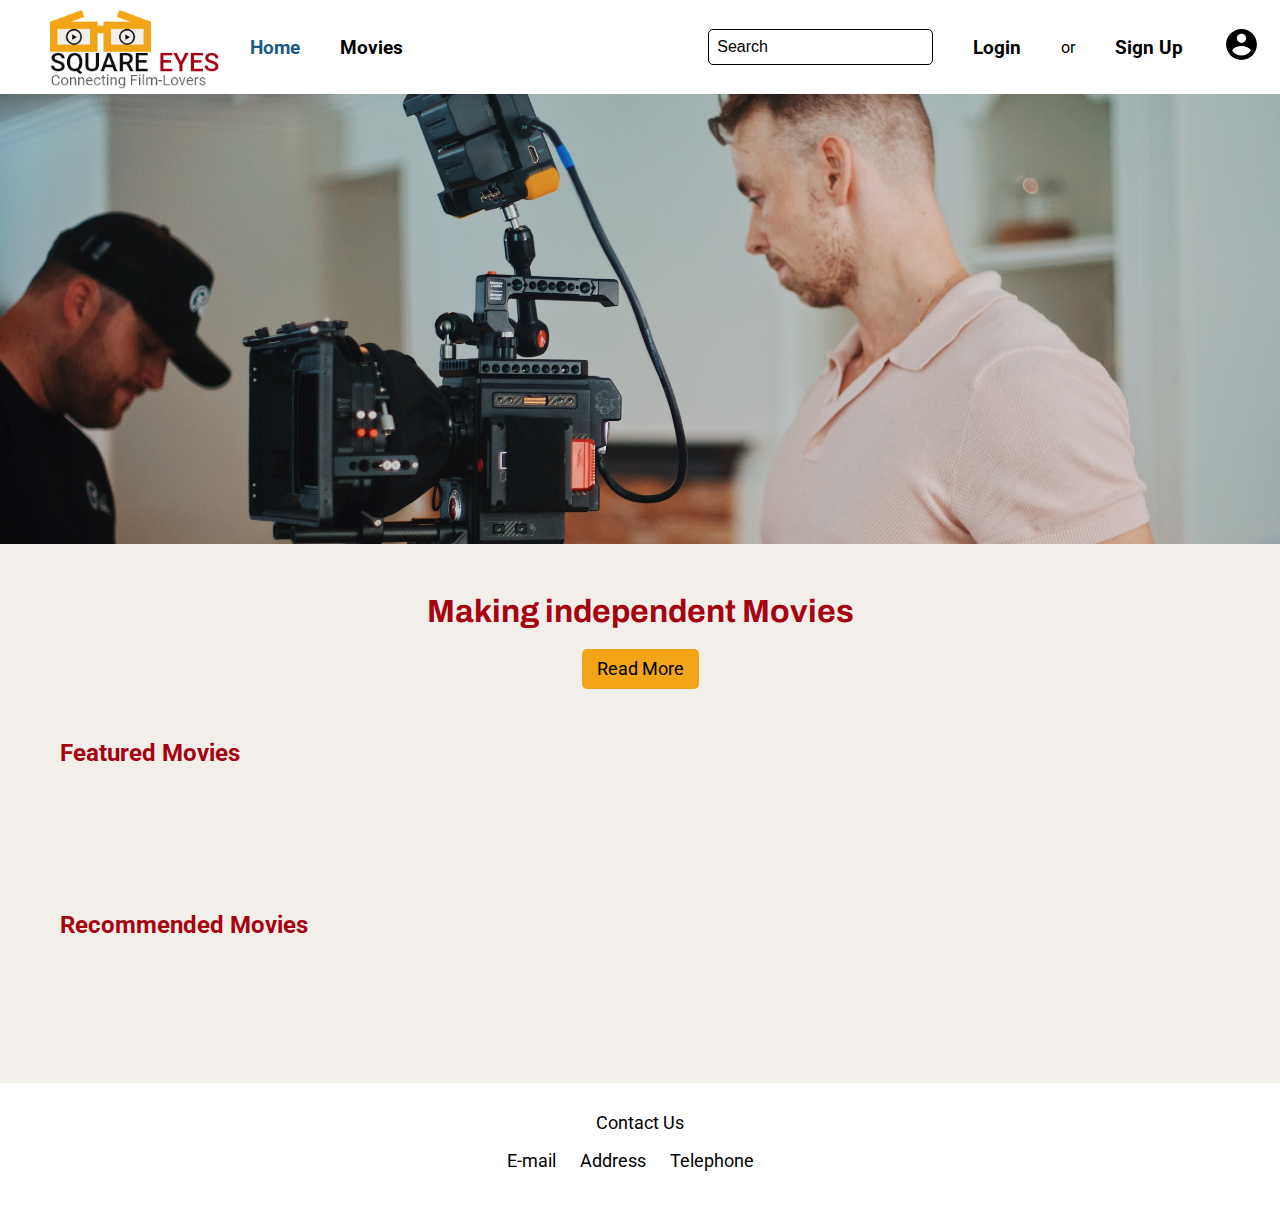
==== index.html @ 75fdd4cb "moved some js to another file" ====
<!DOCTYPE html>
<html lang="en">

<head>
  <meta charset="UTF-8">
  <meta name="viewport" content="width=device-width, initial-scale=1.0">
  <meta name="description" content="A website to share and watch independent movies">
  <link rel="preconnect" href="https://fonts.gstatic.com">
  <link href="https://fonts.googleapis.com/css2?family=Archivo+Black&family=Roboto:wght@300;400;500;700&display=swap"
    rel="stylesheet">
  <link rel="stylesheet" href="/styles/styles.css">
  <title>Square Eyes | Home</title>
  <!-- Hotjar Tracking Code for https://thirsty-hermann-ff3585.netlify.app/ -->
  <script>
    (function (h, o, t, j, a, r) {
      h.hj = h.hj || function () { (h.hj.q = h.hj.q || []).push(arguments) };
      h._hjSettings = { hjid: 2609369, hjsv: 6 };
      a = o.getElementsByTagName('head')[0];
      r = o.createElement('script'); r.async = 1;
      r.src = t + h._hjSettings.hjid + j + h._hjSettings.hjsv;
      a.appendChild(r);
    })(window, document, 'https://static.hotjar.com/c/hotjar-', '.js?sv=');
  </script>
</head>

<body>
  <header>
    <nav class="main-nav">
      <ul class="left-nav">
        <li class="logo"><a href="index.html"><img src="images/SquareEyesLogo.png" alt="Square Eyes Logo"></a></li>
        <li><a href="index.html" class="active">Home</a></li>
        <li><a href="movies.html">Movies</a></li>
      </ul>
      <ul class="right-nav">
        <li class="mobile"><input type="text" value="Search"></li>
        <li><a href="sign-up.html">Login</a></li>
        <li class="or-button">
          <p>or</p>
        </li>
        <li><a href="sign-up.html" class="mobile">Sign Up</a></li>
        <li><a href="account.html"><img src="images/account_circle_black_24dp.svg" alt="Profile picture"></a></li>
      </ul>
    </nav>
  </header>
  <main>
    <div class="welcome-container">
    </div>
    <div class="welcome-text">
      <h1 class="welcome-title">Making independent Movies</h1>
      <a href="#" class="cta-yellow welcome-button">Read More</a>
    </div>
    </section>
    <h2>Featured Movies</h2>
    <div class="featured-movies">
      
    </div>
    <h2>Recommended Movies</h2>
    <div class="recommended-movies">
     
    </div>
  </main>
  <footer>
    <a href="#">Contact Us</a>
    <div class="contact">
      <p>E-mail</p>
      <p>Address</p>
      <p>Telephone</p>
    </div>
  </footer>
  <script src="js/index.js"></script>
</body>

</html>
---- styles/styles.css ----
/* Global Styles */
@import url("https://fonts.googleapis.com/css2?family=Archivo+Black&family=Archivo:wght@300;400;500;600;700&family=Roboto:wght@400;500;700;900&display=swap");

body,
html {
  background-color: #f2efeb;
  font-family: "Roboto", sans-serif;
  color: #a60311;
  height: 100%;
  margin: 0;
  padding: 0;
}

h1 {
  font-family: "Archivo", sans-serif;
  color: #a60311;
  font-size: 2rem;
  max-width: 100%;
  margin: 0px;
  padding: 40px 60px;
}

h2 {
  margin: 0px;
  padding-left: 60px;
}

p {
  color: #000;
}

main {
  max-width: 1980px;
}

header {
  background: #ffffff;
  width: 100%;
  padding: 0px 0px;
  box-shadow: 0px 0px 8px rgba(0, 0, 0, 0.2);
}

header a {
  text-decoration: none;
}

header ul {
  margin: 0px;
  padding: 0px;
}

header li {
  display: flex;
  padding: 20px;
}

header input {
  border: 1px solid black;
  border-radius: 5px;
  width: fit-content;
  padding: 8px;
}

.logo {
  padding: 0px;
}

.logo img {
  max-width: 170px;
  margin: 10px 10px 0px 50px;
}

.main-nav {
  display: flex;
  flex-direction: row;
  width: 100%;
}

.left-nav,
.right-nav {
  display: flex;
  align-items: center;
  width: 50%;
}

.right-nav {
  justify-content: flex-end;
}

.right-nav li,
.left-nav a {
  font-weight: bold;
  font-size: 1.2rem;
}

.right-nav p {
  color: #000;
  font-size: 1rem;
  font-weight: 400;
}

.right-nav img {
  width: 2.3rem;
}

a {
  color: black;
  text-decoration: none;
}

footer {
  background: #ffffff;
  color: #000;
  font-size: 1.1rem;
  margin-top: 50px;
  padding: 30px 0px;
  text-align: center;
  width: 100%;
}

.contact p {
  display: inline-block;
  padding-right: 20px;
}

a:hover {
  color: #1d5982;
}

.active {
  color: #1d5982;
}

img {
  border-radius: 5px;
  margin-top: 0px;
}

.featured-movies,
.recommended-movies,
.new-movies,
.top_rated-movies,
.coming_soon-movies {
  display: grid;
  grid-template-columns: repeat(4, 1fr);
  gap: 30px;
  padding: 40px 60px 40px 60px;
  margin-bottom: 4rem;
}

.moviecard {
  display: flex;
  flex-direction: column;
}

.moviecard a {
  font-size: 1.3rem;
}

.moviecard-img {
  background-color: white;
  border-radius: 0.5rem;
  width: 100%;
  margin-bottom: 10px;
  display: flex;
  justify-content: center;
}

.moviecard img {
  width: 200px;
}

/* Home Page */

.welcome-container {
  background-image: url("../images/welcome-landscape.jpg");
  background-size: 100%;
  background-position: top;
  background-repeat: no-repeat;
  height: 450px;
  color: white;
}

.welcome-text {
  display: flex;
  flex-direction: column;
  text-align: center;
  justify-content: center;
  align-items: center;
  gap: 20px;
  padding: 50px 0px;
}

.welcome-title {
  padding: 0px 10px;
}

.cta-yellow {
  background-color: #f2a516;
  color: black;
  border: none;
  cursor: pointer;
  font-size: 1.1rem;
  text-align: center;
  padding: 10px 15px;
  border-radius: 5px;
  text-decoration: none;
}

.cta-yellow:hover {
  color: white;
}

/* Movie-Title Page */

.title-info {
  display: grid;
  grid-template-columns: 1fr 1fr;
  padding: 0px 60px;
}

.about-info {
  width: 400px;
}

.about-info :first-child,
.movie-details,
.rent p {
  font-weight: bold;
}

.play-movie {
  background-color: gray;
  width: 450px;
  height: 250px;
}

/* Movie page Pop-up */

.pop-up {
  color: black;
  position: fixed;
  top: 50%;
  left: 50%;
  transform: translate(-50%, -50%) scale(0);
  transition: 200ms ease-in-out;
  border-radius: 1rem;
  z-index: 10;
  background-color: lightgrey;
  width: 500px;
  max-width: 50%;
  text-align: center;
}

.pop-up.active {
  transform: translate(-50%, -50%) scale(1);
}

.title {
  padding: 25px;
  font-size: 1.25rem;
  font-weight: bold;
  flex: 2;
}

.pop-up_body {
  padding: 10px 15px;
  margin: auto;
}

.pop-up img {
  max-width: 100%;
}

.confirm {
  display: flex;
  flex-direction: column;
  padding: 20px;
  gap: 30px;
  max-width: 50%;
  margin: auto;
}

.confirm-button {
  background-color: green;
  color: #fff;
  border: none;
  cursor: pointer;
  font-size: 1.1rem;
  text-align: center;
  padding: 15px 15px;
  border-radius: 5px;
  text-decoration: none;
}

.cancel-button {
  background-color: red;
  color: white;
  padding: 3px;
  border-radius: 3px;
  border: none;
  cursor: pointer;
  font-size: 1rem;
}

#overlay {
  position: fixed;
  opacity: 0;
  transition: 200ms ease-in-out;
  top: 0;
  left: 0;
  right: 0;
  bottom: 0;
  background-color: rgba(0, 0, 0, 0.8);
  pointer-events: none;
}

#overlay.active {
  opacity: 1;
  pointer-events: all;
}

.purchase-message {
  margin: auto;
  background: forestgreen;
  font-size: 1.1rem;
  padding: 15px 15px;
  border-radius: 3px;
}

.purchase-text {
  font-size: 1.25rem;
}

/* Account Page */

.account-page .account-links {
  padding: 0px 60px;
}

.account-links {
  padding: 0px 60px 40px 60px;
  font-size: 1.1rem;
}

.account-links ul {
  display: flex;
  gap: 40px;
  list-style: none;
  padding: 0px;
}

.account {
  display: flex;
  flex-direction: row;
  padding-left: 60px;
}

.account-info {
  margin-left: 20px;
}

.folders {
  display: flex;
  padding: 40px 60px;
  gap: 20px;
}

.folders img {
  width: 100%;
}

.uploads {
  display: grid;
  grid-column: 1;
  gap: 10px;
}

.favorites {
  display: grid;
  grid-column: 2;
  gap: 10px;
}

.folders img {
  max-width: 150px;
  max-height: 150px;
}

/* Sign Up Page */

.form-container {
  color: black;
  max-width: 760px;
  margin: 20px auto;
  padding: 20px;
  background: lightgrey;
  border-radius: 3px;
  font-size: 1.1rem;
}

input {
  width: 100%;
  padding: 10px 0px;
  font-size: 1rem;
}

label {
  display: block;
  margin-top: 1rem;
}

.form-error {
  display: none;
  color: red;
  font-size: 0.9rem;
  margin-top: 2px;
}

form button {
  background-color: #f2a516;
  color: white;
  cursor: pointer;
  border: none;
  border-radius: 3px;
  width: 200px;
  padding: 1rem;
  margin-top: 30px;
}

button:disabled {
  background: gray;
}

.message {
  text-align: center;
  max-width: 150px;
  background-color: #f2a516;
  color: white;
  border-radius: 3px;
  padding: 1rem;
}

.error {
  color: red;
  padding: 10px;
  border: solid red;
}

/* Media Queries */
@media (max-width: 1050px) {
  .main-nav {
    align-items: center;
  }

  .left-nav {
    width: 70%;
  }

  .right-nav {
    width: 30%;
  }

  .or-button {
    display: none;
  }

  .mobile {
    display: none;
  }

  .movies {
    grid-template-columns: 1fr 1fr;
  }

  .welcome-container {
    height: 300px;
  }

  /* Movie Title Page */

  .movie-page,
  .title-info {
    display: flex;
    flex-direction: column;
  }

  .play-movie {
    width: 100%;
  }

  .movie-details {
    order: 3;
  }

  .about-info {
    width: 60%;
    order: 2;
    margin: 20px 0px 20px 0px;
  }

  .rent {
    margin-bottom: 30px;
  }

  @media (max-width: 800px) {
    .main-nav {
      flex-direction: column;
    }

    .left-nav,
    .right-nav {
      flex-direction: column;
      width: 100%;
    }

    .left-nav > *,
    .right-nav > * {
      padding: 7px;
    }

    .welcome-container {
      height: 250px;
    }

    /* Movie Title Page */
    .movie-page,
    .title-info {
      display: flex;
      flex-direction: column;
    }

    .play-movie {
      width: 100%;
    }

    .movie-details {
      order: 2;
    }

    .about-info {
      width: 100%;
      order: 1;
    }

    /* Account Page */
    .account-links ul {
      display: flex;
      flex-direction: column;
    }

    .account-links li {
      margin: 0px;
    }

    .account-page {
      display: flex;
      flex-direction: column;
    }

    .account {
      margin: 0px;
    }

    .account-links {
      margin: 0px;
    }

    .folders {
      margin: 0px;
    }
  }

  @media screen and (max-width: 550px) {
    h1,
    h2 {
      text-align: center;
    }

    h2 {
      padding: 0px;
    }

    .movies {
      grid-template-columns: 1fr;
    }

    .welcome-container {
      height: 150px;
    }

    .rent .cta-yellow {
      display: block;
      margin-bottom: 20px;
    }

    .confirm {
      max-width: 100%;
    }

    .account {
      flex-direction: column;
    }

    .account-info {
      margin: 0px;
    }

    .account img {
      width: 50%;
    }
  }
}
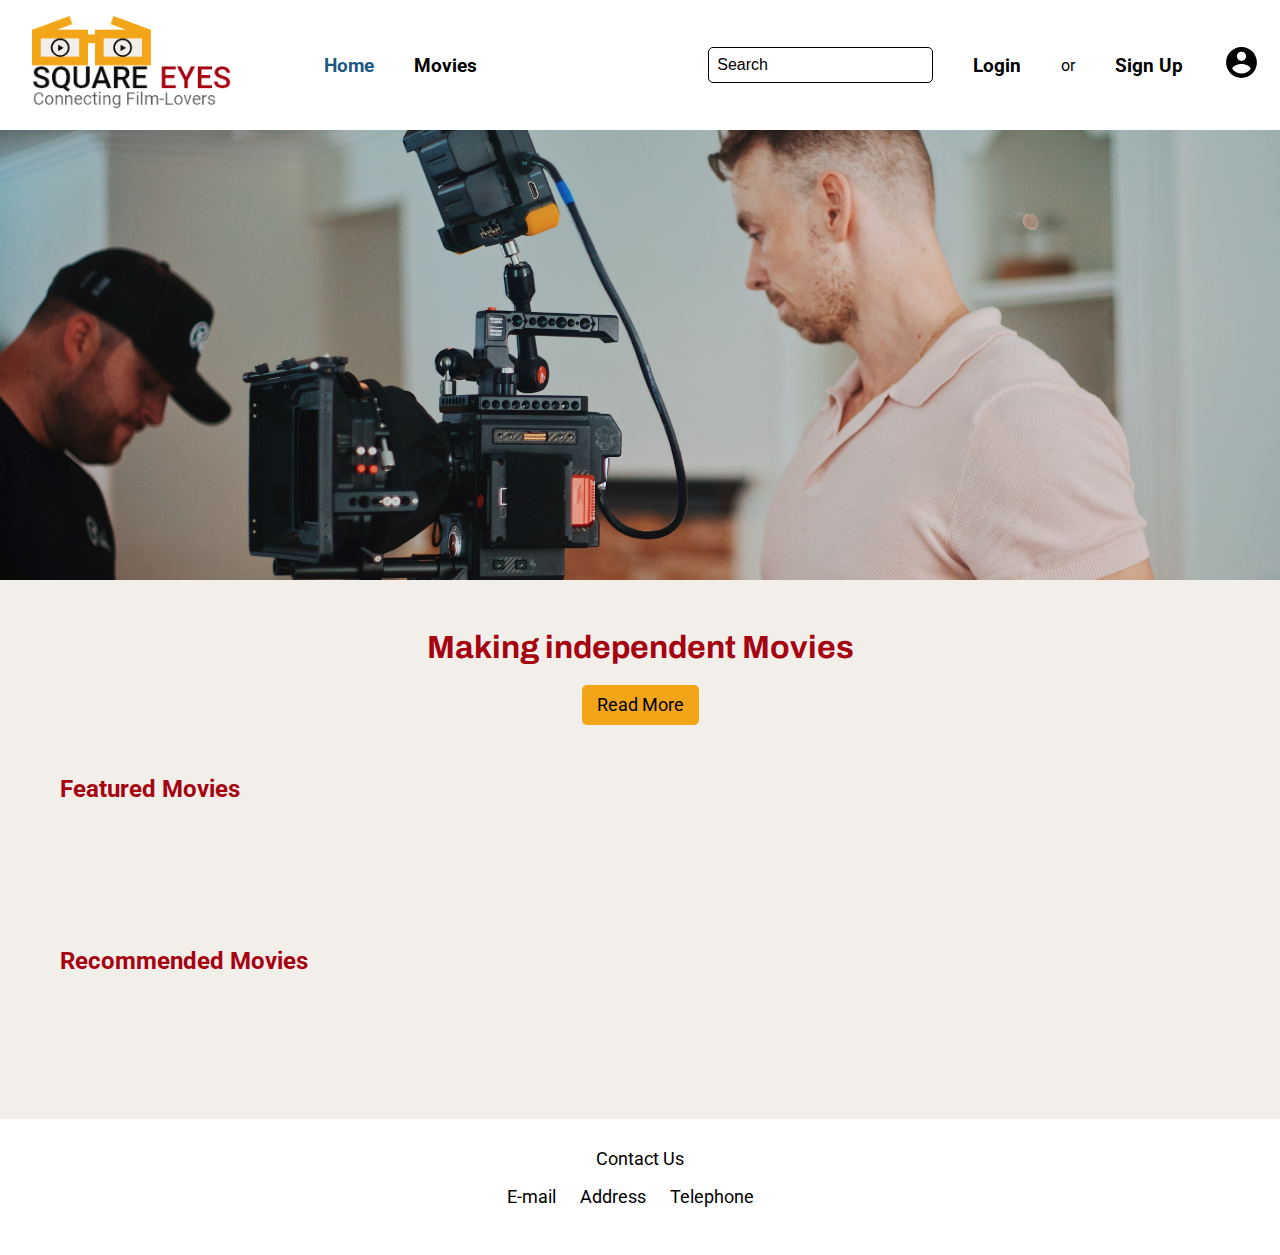
==== commit 81f6f392: "Made hamburger menu" ====
--- a/index.html
+++ b/index.html
@@ -8,6 +8,7 @@
   <link rel="preconnect" href="https://fonts.gstatic.com">
   <link href="https://fonts.googleapis.com/css2?family=Archivo+Black&family=Roboto:wght@300;400;500;700&display=swap"
     rel="stylesheet">
+  <link rel="stylesheet" href="https://cdnjs.cloudflare.com/ajax/libs/font-awesome/4.7.0/css/font-awesome.min.css">
   <link rel="stylesheet" href="/styles/styles.css">
   <title>Square Eyes | Home</title>
   <!-- Hotjar Tracking Code for https://thirsty-hermann-ff3585.netlify.app/ -->
@@ -26,21 +27,21 @@
 <body>
   <header>
     <nav class="main-nav">
-      <ul class="left-nav">
-        <li class="logo"><a href="index.html"><img src="images/SquareEyesLogo.png" alt="Square Eyes Logo"></a></li>
+      <a href="index.html"><img class="logo" src="images/SquareEyesLogo.png" alt="Square Eyes Logo"></a>
+      <ul class="links">
         <li><a href="index.html" class="active">Home</a></li>
         <li><a href="movies.html">Movies</a></li>
-      </ul>
-      <ul class="right-nav">
-        <li class="mobile"><input type="text" value="Search"></li>
+        <li class="push mobile"><input type="text" value="Search"></li>
         <li><a href="sign-up.html">Login</a></li>
         <li class="or-button">
           <p>or</p>
         </li>
         <li><a href="sign-up.html" class="mobile">Sign Up</a></li>
-        <li><a href="account.html"><img src="images/account_circle_black_24dp.svg" alt="Profile picture"></a></li>
+        <li><a href="account.html"><img class="profile-pic" src="images/account_circle_black_24dp.svg" alt="Profile picture"></a></li>
       </ul>
     </nav>
+    <button class="icon"><i class="fa fa-bars"></i>
+    </button>
   </header>
   <main>
     <div class="welcome-container">
@@ -67,6 +68,7 @@
       <p>Telephone</p>
     </div>
   </footer>
+  <script src="js/hamburger.js"></script>
   <script src="js/index.js"></script>
 </body>
 
--- a/styles/styles.css
+++ b/styles/styles.css
@@ -35,22 +35,17 @@
 
 header {
   background: #ffffff;
-  width: 100%;
-  padding: 0px 0px;
   box-shadow: 0px 0px 8px rgba(0, 0, 0, 0.2);
 }
 
-header a {
-  text-decoration: none;
-}
-
 header ul {
-  margin: 0px;
-  padding: 0px;
+  display: flex;
+  align-items: center;
+  justify-content: space-evenly;
 }
 
 header li {
-  display: flex;
+  list-style: none;
   padding: 20px;
 }
 
@@ -61,46 +56,38 @@
   padding: 8px;
 }
 
-.logo {
-  padding: 0px;
-}
-
-.logo img {
-  max-width: 170px;
-  margin: 10px 10px 0px 50px;
+.icon {
+  display: none;
 }
 
 .main-nav {
   display: flex;
-  flex-direction: row;
-  width: 100%;
-}
-
-.left-nav,
-.right-nav {
-  display: flex;
-  align-items: center;
-  width: 50%;
-}
-
-.right-nav {
-  justify-content: flex-end;
-}
-
-.right-nav li,
-.left-nav a {
+}
+
+.main-nav a {
   font-weight: bold;
   font-size: 1.2rem;
 }
 
-.right-nav p {
-  color: #000;
-  font-size: 1rem;
-  font-weight: 400;
-}
-
-.right-nav img {
+.links {
+  flex: 1;
+}
+
+.logo {
+  max-width: 200px;
+  padding: 1rem 2rem;
+}
+
+.push {
+  margin-left: auto;
+}
+
+.profile-pic {
   width: 2.3rem;
+}
+
+#hamburger-menu {
+  display: none;
 }
 
 a {
@@ -149,7 +136,7 @@
 }
 
 .moviecard {
-  display: flex;
+  width: 80%;
   flex-direction: column;
 }
 
@@ -157,17 +144,8 @@
   font-size: 1.3rem;
 }
 
-.moviecard-img {
-  background-color: white;
-  border-radius: 0.5rem;
+.moviecard img {
   width: 100%;
-  margin-bottom: 10px;
-  display: flex;
-  justify-content: center;
-}
-
-.moviecard img {
-  width: 200px;
 }
 
 /* Home Page */
@@ -230,9 +208,15 @@
 }
 
 .play-movie {
-  background-color: gray;
-  width: 450px;
-  height: 250px;
+  width: 50%;
+}
+
+.play-movie img {
+  width: 100%;
+}
+
+.movie-poster {
+  width: 100%;
 }
 
 /* Movie page Pop-up */
@@ -449,16 +433,12 @@
 
 /* Media Queries */
 @media (max-width: 1050px) {
-  .main-nav {
-    align-items: center;
-  }
-
-  .left-nav {
-    width: 70%;
-  }
-
-  .right-nav {
-    width: 30%;
+  .nav-list {
+    justify-content: space-evenly;
+  }
+
+  .links a {
+    padding: 1rem;
   }
 
   .or-button {
@@ -486,7 +466,7 @@
   }
 
   .play-movie {
-    width: 100%;
+    width: 50%;
   }
 
   .movie-details {
@@ -503,24 +483,37 @@
     margin-bottom: 30px;
   }
 
-  @media (max-width: 800px) {
+  @media (max-width: 820px) {
     .main-nav {
-      flex-direction: column;
-    }
-
-    .left-nav,
-    .right-nav {
-      flex-direction: column;
-      width: 100%;
-    }
-
-    .left-nav > *,
-    .right-nav > * {
-      padding: 7px;
+      display: block;
+      /* text-align: center; */
+    }
+
+    .links {
+      display: none;
+      padding: 0;
+    }
+
+    .icon {
+      display: block;
+      border: none;
+      position: absolute;
+      width: 4em;
+      height: 4em;
+      top: 2rem;
+      right: 1rem;
     }
 
     .welcome-container {
       height: 250px;
+    }
+
+    .featured-movies,
+    .recommended-movies,
+    .new-movies,
+    .top_rated-movies,
+    .coming_soon-movies {
+      grid-template-columns: repeat(2, 1fr);
     }
 
     /* Movie Title Page */
@@ -531,7 +524,7 @@
     }
 
     .play-movie {
-      width: 100%;
+      width: 60%;
     }
 
     .movie-details {
@@ -581,8 +574,16 @@
       padding: 0px;
     }
 
-    .movies {
+    .featured-movies,
+    .recommended-movies,
+    .new-movies,
+    .top_rated-movies,
+    .coming_soon-movies {
       grid-template-columns: 1fr;
+    }
+
+    .play-movie {
+      width: 80%;
     }
 
     .welcome-container {
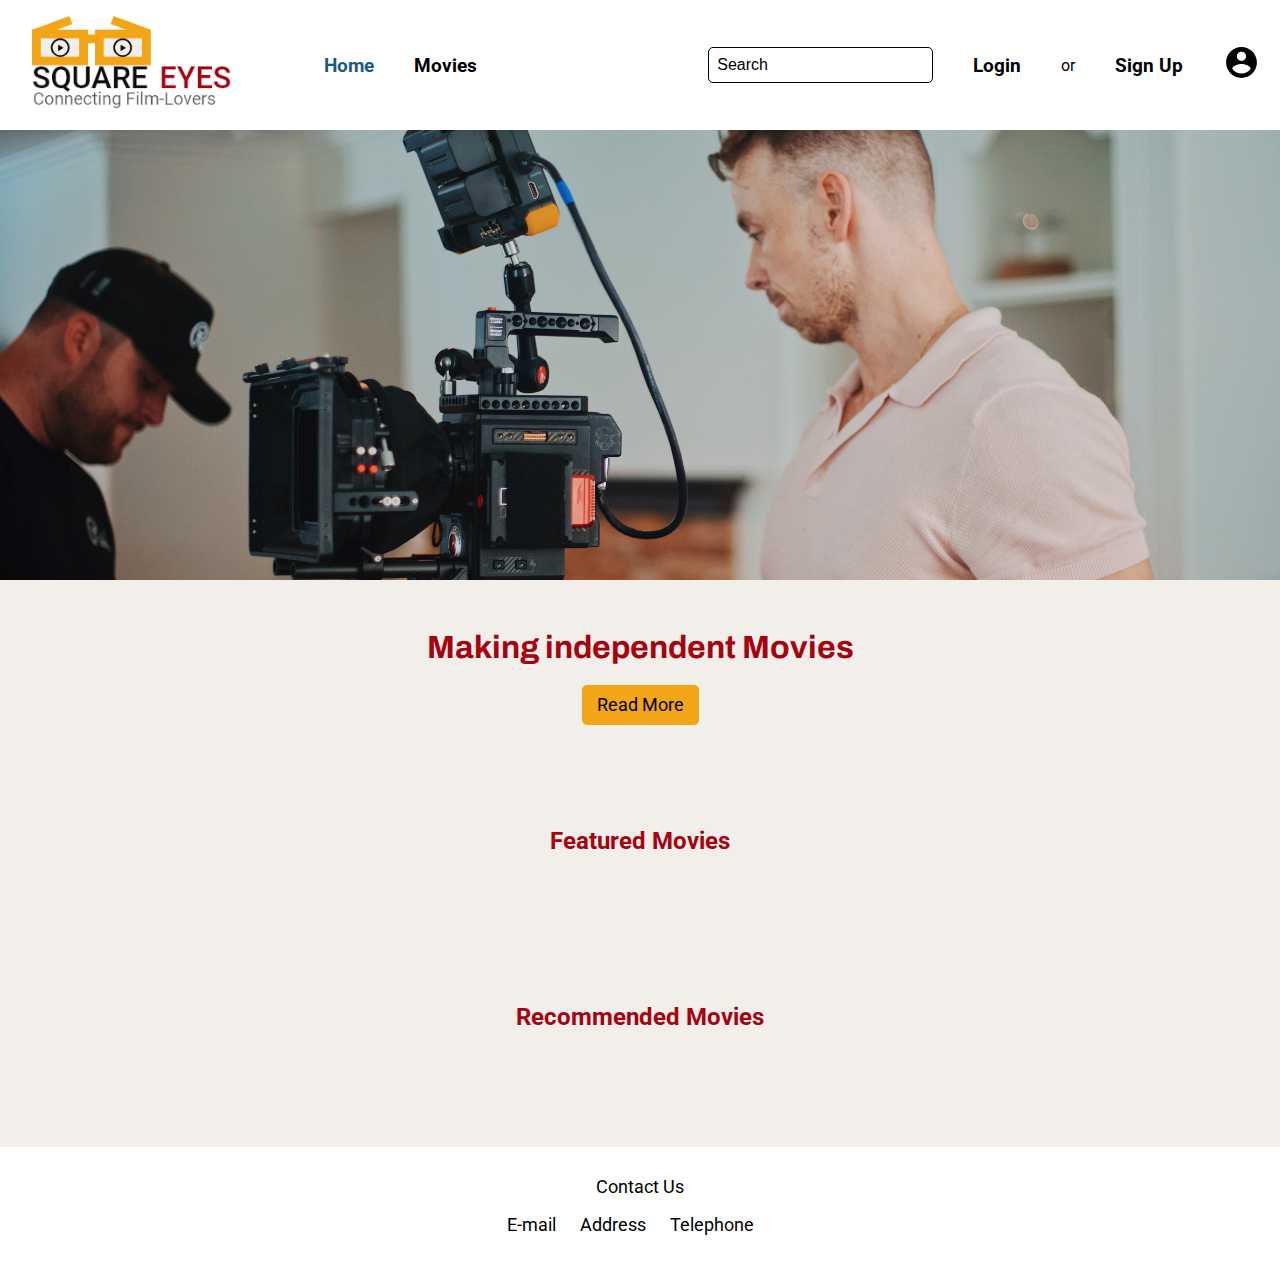
==== commit 2baaf850: "fixed some styling, and finished the hamburger menu" ====
--- a/index.html
+++ b/index.html
@@ -36,7 +36,7 @@
         <li class="or-button">
           <p>or</p>
         </li>
-        <li><a href="sign-up.html" class="mobile">Sign Up</a></li>
+        <li class="mobile"><a href="sign-up.html">Sign Up</a></li>
         <li><a href="account.html"><img class="profile-pic" src="images/account_circle_black_24dp.svg" alt="Profile picture"></a></li>
       </ul>
     </nav>
@@ -50,11 +50,8 @@
       <h1 class="welcome-title">Making independent Movies</h1>
       <a href="#" class="cta-yellow welcome-button">Read More</a>
     </div>
-    </section>
     <h2>Featured Movies</h2>
-    <div class="featured-movies">
-      
-    </div>
+    <div class="featured-movies"></div>
     <h2>Recommended Movies</h2>
     <div class="recommended-movies">
      
--- a/styles/styles.css
+++ b/styles/styles.css
@@ -21,8 +21,12 @@
 }
 
 h2 {
-  margin: 0px;
-  padding-left: 60px;
+  padding: 2rem 5rem;
+}
+
+h1,
+h2 {
+  text-align: center;
 }
 
 p {
@@ -84,10 +88,6 @@
 
 .profile-pic {
   width: 2.3rem;
-}
-
-#hamburger-menu {
-  display: none;
 }
 
 a {
@@ -130,14 +130,14 @@
 .coming_soon-movies {
   display: grid;
   grid-template-columns: repeat(4, 1fr);
+  width: 90%;
+  margin: auto;
   gap: 30px;
-  padding: 40px 60px 40px 60px;
   margin-bottom: 4rem;
 }
 
 .moviecard {
   width: 80%;
-  flex-direction: column;
 }
 
 .moviecard a {
@@ -486,12 +486,15 @@
   @media (max-width: 820px) {
     .main-nav {
       display: block;
-      /* text-align: center; */
     }
 
     .links {
       display: none;
       padding: 0;
+    }
+
+    .links a {
+      font-size: 1.5rem;
     }
 
     .icon {
@@ -565,13 +568,9 @@
   }
 
   @media screen and (max-width: 550px) {
-    h1,
     h2 {
-      text-align: center;
-    }
-
-    h2 {
-      padding: 0px;
+      padding: 0;
+      margin-bottom: 3rem;
     }
 
     .featured-movies,
@@ -580,6 +579,13 @@
     .top_rated-movies,
     .coming_soon-movies {
       grid-template-columns: 1fr;
+      width: 60%;
+      text-align: center;
+    }
+
+    .moviecard {
+      width: 100%;
+      margin-bottom: 2rem;
     }
 
     .play-movie {
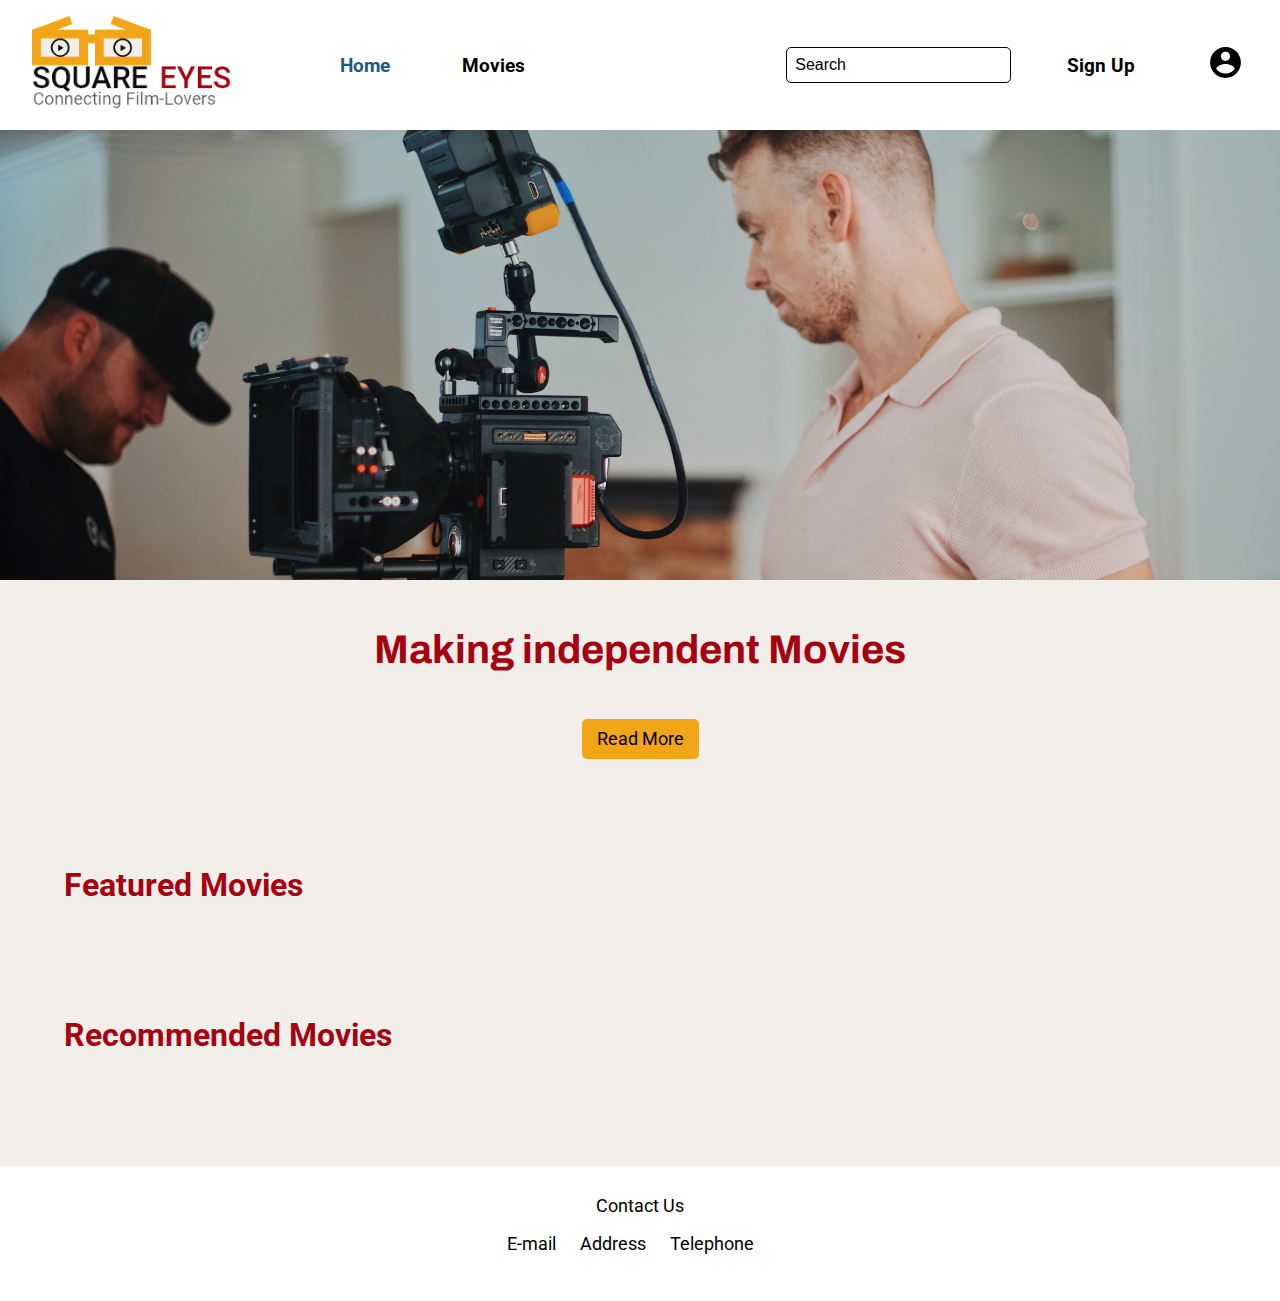
==== commit a8181c4d: "fixed styling" ====
--- a/index.html
+++ b/index.html
@@ -32,11 +32,7 @@
         <li><a href="index.html" class="active">Home</a></li>
         <li><a href="movies.html">Movies</a></li>
         <li class="push mobile"><input type="text" value="Search"></li>
-        <li><a href="sign-up.html">Login</a></li>
-        <li class="or-button">
-          <p>or</p>
-        </li>
-        <li class="mobile"><a href="sign-up.html">Sign Up</a></li>
+        <li><a href="sign-up.html">Sign Up</a></li>
         <li><a href="account.html"><img class="profile-pic" src="images/account_circle_black_24dp.svg" alt="Profile picture"></a></li>
       </ul>
     </nav>
@@ -44,18 +40,18 @@
     </button>
   </header>
   <main>
-    <div class="welcome-container">
-    </div>
+    <div class="welcome-container"></div>
     <div class="welcome-text">
       <h1 class="welcome-title">Making independent Movies</h1>
       <a href="#" class="cta-yellow welcome-button">Read More</a>
     </div>
-    <h2>Featured Movies</h2>
+    <section class="featured-container">
+      <h2>Featured Movies</h2>
     <div class="featured-movies"></div>
-    <h2>Recommended Movies</h2>
-    <div class="recommended-movies">
-     
-    </div>
+    </section>
+    <section class="recommended-container">
+      <h2>Recommended Movies</h2>
+      <div class="recommended-movies"></div></section>
   </main>
   <footer>
     <a href="#">Contact Us</a>
--- a/styles/styles.css
+++ b/styles/styles.css
@@ -14,19 +14,14 @@
 h1 {
   font-family: "Archivo", sans-serif;
   color: #a60311;
+  font-size: 2.5rem;
+  width: 90%;
+  margin: 3rem 5%;
+}
+
+h2 {
+  margin-bottom: 2rem;
   font-size: 2rem;
-  max-width: 100%;
-  margin: 0px;
-  padding: 40px 60px;
-}
-
-h2 {
-  padding: 2rem 5rem;
-}
-
-h1,
-h2 {
-  text-align: center;
 }
 
 p {
@@ -75,6 +70,10 @@
 
 .links {
   flex: 1;
+}
+
+.links a {
+  padding: 1rem;
 }
 
 .logo {
@@ -126,18 +125,16 @@
 .featured-movies,
 .recommended-movies,
 .new-movies,
-.top_rated-movies,
-.coming_soon-movies {
+.top-rated-movies,
+.coming-soon-movies {
   display: grid;
   grid-template-columns: repeat(4, 1fr);
-  width: 90%;
-  margin: auto;
-  gap: 30px;
-  margin-bottom: 4rem;
+  gap: 2rem;
+  margin: 0 auto 4rem;
 }
 
 .moviecard {
-  width: 80%;
+  width: 85%;
 }
 
 .moviecard a {
@@ -163,10 +160,8 @@
   display: flex;
   flex-direction: column;
   text-align: center;
-  justify-content: center;
   align-items: center;
-  gap: 20px;
-  padding: 50px 0px;
+  padding-bottom: 5rem;
 }
 
 .welcome-title {
@@ -189,6 +184,15 @@
   color: white;
 }
 
+.featured-container,
+.recommended-container,
+.new-container,
+.top-rated-container,
+.coming-soon-container {
+  width: 90%;
+  margin: 0 auto 5rem;
+}
+
 /* Movie-Title Page */
 
 .title-info {
@@ -228,7 +232,7 @@
   left: 50%;
   transform: translate(-50%, -50%) scale(0);
   transition: 200ms ease-in-out;
-  border-radius: 1rem;
+  border-radius: 0.2rem;
   z-index: 10;
   background-color: lightgrey;
   width: 500px;
@@ -437,24 +441,12 @@
     justify-content: space-evenly;
   }
 
-  .links a {
-    padding: 1rem;
-  }
-
-  .or-button {
-    display: none;
-  }
-
   .mobile {
     display: none;
   }
 
-  .movies {
-    grid-template-columns: 1fr 1fr;
-  }
-
-  .welcome-container {
-    height: 300px;
+  .moviecard {
+    width: 75%;
   }
 
   /* Movie Title Page */
@@ -488,13 +480,17 @@
       display: block;
     }
 
+    h2 {
+      text-align: center;
+    }
+
     .links {
       display: none;
       padding: 0;
     }
 
     .links a {
-      font-size: 1.5rem;
+      font-size: 1.4rem;
     }
 
     .icon {
@@ -514,9 +510,10 @@
     .featured-movies,
     .recommended-movies,
     .new-movies,
-    .top_rated-movies,
-    .coming_soon-movies {
+    .top-rated-movies,
+    .coming-soon-movies {
       grid-template-columns: repeat(2, 1fr);
+      justify-items: center;
     }
 
     /* Movie Title Page */
@@ -568,19 +565,17 @@
   }
 
   @media screen and (max-width: 550px) {
-    h2 {
-      padding: 0;
-      margin-bottom: 3rem;
+    main {
+      text-align: center;
     }
 
     .featured-movies,
     .recommended-movies,
     .new-movies,
-    .top_rated-movies,
-    .coming_soon-movies {
+    .top-rated-movies,
+    .coming-soon-movies {
       grid-template-columns: 1fr;
-      width: 60%;
-      text-align: center;
+      width: 70%;
     }
 
     .moviecard {
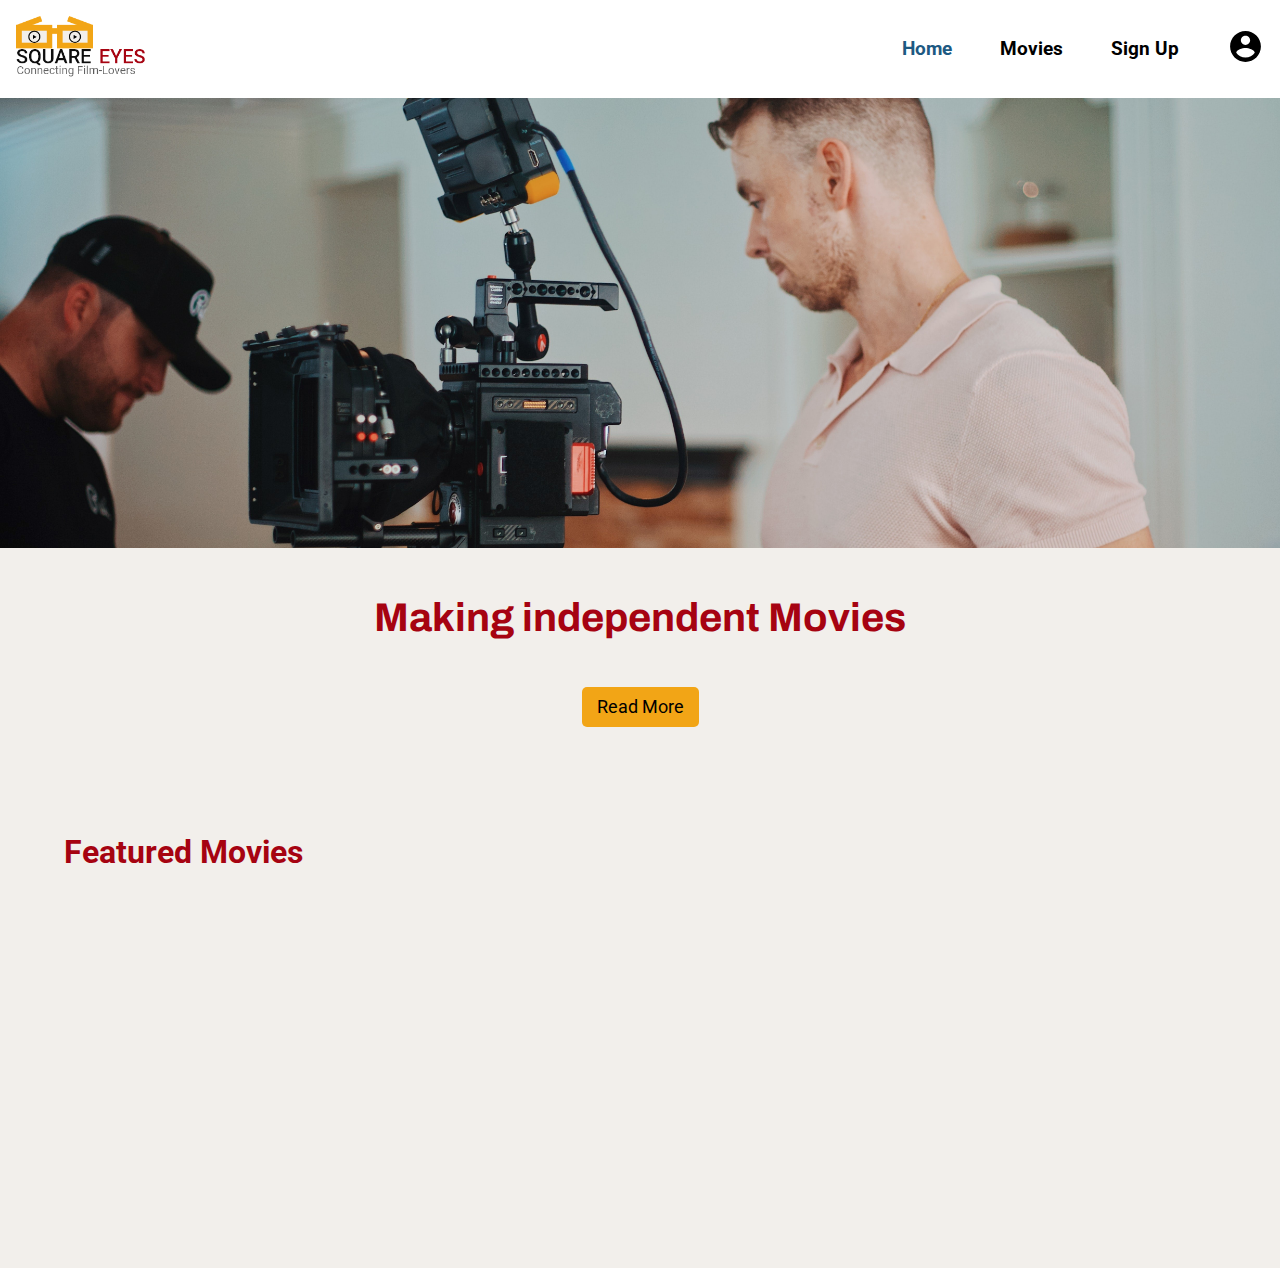
==== commit 1e689287: "Made a better hamburger menu" ====
--- a/index.html
+++ b/index.html
@@ -25,20 +25,24 @@
 </head>
 
 <body>
-  <header>
-    <nav class="main-nav">
+  <header class="main-nav">
+    <div>
       <a href="index.html"><img class="logo" src="images/SquareEyesLogo.png" alt="Square Eyes Logo"></a>
-      <ul class="links">
+    </div>
+
+    <button class="nav-toggle" aria-controls="links" aria-expanded="false"></button>
+    
+    <nav>
+      <ul id="links" data-visible="false" class="links">
         <li><a href="index.html" class="active">Home</a></li>
         <li><a href="movies.html">Movies</a></li>
-        <li class="push mobile"><input type="text" value="Search"></li>
         <li><a href="sign-up.html">Sign Up</a></li>
         <li><a href="account.html"><img class="profile-pic" src="images/account_circle_black_24dp.svg" alt="Profile picture"></a></li>
       </ul>
     </nav>
-    <button class="icon"><i class="fa fa-bars"></i>
-    </button>
+
   </header>
+
   <main>
     <div class="welcome-container"></div>
     <div class="welcome-text">
@@ -47,7 +51,7 @@
     </div>
     <section class="featured-container">
       <h2>Featured Movies</h2>
-    <div class="featured-movies"></div>
+      <div class="featured-movies"></div>
     </section>
     <section class="recommended-container">
       <h2>Recommended Movies</h2>
--- a/styles/styles.css
+++ b/styles/styles.css
@@ -9,6 +9,7 @@
   height: 100%;
   margin: 0;
   padding: 0;
+  overflow-x: hidden;
 }
 
 h1 {
@@ -37,30 +38,15 @@
   box-shadow: 0px 0px 8px rgba(0, 0, 0, 0.2);
 }
 
-header ul {
+.logo {
+  max-width: 130px;
+  margin: 1rem;
+}
+
+.main-nav {
   display: flex;
   align-items: center;
-  justify-content: space-evenly;
-}
-
-header li {
-  list-style: none;
-  padding: 20px;
-}
-
-header input {
-  border: 1px solid black;
-  border-radius: 5px;
-  width: fit-content;
-  padding: 8px;
-}
-
-.icon {
-  display: none;
-}
-
-.main-nav {
-  display: flex;
+  justify-content: space-between;
 }
 
 .main-nav a {
@@ -69,20 +55,20 @@
 }
 
 .links {
-  flex: 1;
+  display: flex;
+  list-style: none;
+  align-items: center;
+  padding: 0;
+  margin: 0;
+  gap: 1rem;
 }
 
 .links a {
   padding: 1rem;
 }
 
-.logo {
-  max-width: 200px;
-  padding: 1rem 2rem;
-}
-
-.push {
-  margin-left: auto;
+.nav-toggle {
+  display: none;
 }
 
 .profile-pic {
@@ -134,7 +120,7 @@
 }
 
 .moviecard {
-  width: 85%;
+  width: 70%;
 }
 
 .moviecard a {
@@ -436,21 +422,67 @@
 }
 
 /* Media Queries */
-@media (max-width: 1050px) {
-  .nav-list {
-    justify-content: space-evenly;
-  }
-
-  .mobile {
-    display: none;
+@media (max-width: 820px) {
+  .links {
+    position: fixed;
+    inset: 0 0 0 50%;
+    background: rgba(255, 255, 255, 0.98);
+    gap: 2.5rem;
+    padding: 5rem 2rem;
+    align-items: initial;
+    flex-direction: column;
+    transform: translateX(100%);
+    transition: transform 250ms ease-out;
+  }
+
+  .links[data-visible="true"] {
+    transform: translateX(0%);
+  }
+
+  .nav-toggle {
+    display: block;
+    position: absolute;
+    z-index: 9999;
+    background: url(/images/menu_black_24dp.svg);
+    background-repeat: no-repeat;
+    background-size: cover;
+    border: none;
+    width: 2rem;
+    aspect-ratio: 1;
+    top: 2rem;
+    right: 2rem;
+  }
+
+  .nav-toggle[aria-expanded="true"] {
+    background: url(/images/close_black_24dp.svg);
+    background-repeat: no-repeat;
+    background-size: cover;
+    width: 2rem;
+    aspect-ratio: 1;
   }
 
   .moviecard {
-    width: 75%;
+    width: 70%;
+  }
+
+  h2 {
+    text-align: center;
+  }
+
+  .welcome-container {
+    height: 250px;
+  }
+
+  .featured-movies,
+  .recommended-movies,
+  .new-movies,
+  .top-rated-movies,
+  .coming-soon-movies {
+    grid-template-columns: repeat(2, 1fr);
+    justify-items: center;
   }
 
   /* Movie Title Page */
-
   .movie-page,
   .title-info {
     display: flex;
@@ -458,158 +490,91 @@
   }
 
   .play-movie {
+    width: 60%;
+  }
+
+  .movie-details {
+    order: 2;
+  }
+
+  .about-info {
+    width: 100%;
+    order: 1;
+  }
+
+  /* Account Page */
+  .account-links ul {
+    display: flex;
+    flex-direction: column;
+  }
+
+  .account-links li {
+    margin: 0px;
+  }
+
+  .account-page {
+    display: flex;
+    flex-direction: column;
+  }
+
+  .account {
+    margin: 0px;
+  }
+
+  .account-links {
+    margin: 0px;
+  }
+
+  .folders {
+    margin: 0px;
+  }
+}
+
+@media screen and (max-width: 550px) {
+  main {
+    text-align: center;
+  }
+
+  .featured-movies,
+  .recommended-movies,
+  .new-movies,
+  .top-rated-movies,
+  .coming-soon-movies {
+    grid-template-columns: 1fr;
+    width: 70%;
+  }
+
+  .moviecard {
+    width: 100%;
+    margin-bottom: 2rem;
+  }
+
+  .play-movie {
+    width: 80%;
+  }
+
+  .welcome-container {
+    height: 150px;
+  }
+
+  .rent .cta-yellow {
+    display: block;
+    margin-bottom: 20px;
+  }
+
+  .confirm {
+    max-width: 100%;
+  }
+
+  .account {
+    flex-direction: column;
+  }
+
+  .account-info {
+    margin: 0px;
+  }
+
+  .account img {
     width: 50%;
   }
-
-  .movie-details {
-    order: 3;
-  }
-
-  .about-info {
-    width: 60%;
-    order: 2;
-    margin: 20px 0px 20px 0px;
-  }
-
-  .rent {
-    margin-bottom: 30px;
-  }
-
-  @media (max-width: 820px) {
-    .main-nav {
-      display: block;
-    }
-
-    h2 {
-      text-align: center;
-    }
-
-    .links {
-      display: none;
-      padding: 0;
-    }
-
-    .links a {
-      font-size: 1.4rem;
-    }
-
-    .icon {
-      display: block;
-      border: none;
-      position: absolute;
-      width: 4em;
-      height: 4em;
-      top: 2rem;
-      right: 1rem;
-    }
-
-    .welcome-container {
-      height: 250px;
-    }
-
-    .featured-movies,
-    .recommended-movies,
-    .new-movies,
-    .top-rated-movies,
-    .coming-soon-movies {
-      grid-template-columns: repeat(2, 1fr);
-      justify-items: center;
-    }
-
-    /* Movie Title Page */
-    .movie-page,
-    .title-info {
-      display: flex;
-      flex-direction: column;
-    }
-
-    .play-movie {
-      width: 60%;
-    }
-
-    .movie-details {
-      order: 2;
-    }
-
-    .about-info {
-      width: 100%;
-      order: 1;
-    }
-
-    /* Account Page */
-    .account-links ul {
-      display: flex;
-      flex-direction: column;
-    }
-
-    .account-links li {
-      margin: 0px;
-    }
-
-    .account-page {
-      display: flex;
-      flex-direction: column;
-    }
-
-    .account {
-      margin: 0px;
-    }
-
-    .account-links {
-      margin: 0px;
-    }
-
-    .folders {
-      margin: 0px;
-    }
-  }
-
-  @media screen and (max-width: 550px) {
-    main {
-      text-align: center;
-    }
-
-    .featured-movies,
-    .recommended-movies,
-    .new-movies,
-    .top-rated-movies,
-    .coming-soon-movies {
-      grid-template-columns: 1fr;
-      width: 70%;
-    }
-
-    .moviecard {
-      width: 100%;
-      margin-bottom: 2rem;
-    }
-
-    .play-movie {
-      width: 80%;
-    }
-
-    .welcome-container {
-      height: 150px;
-    }
-
-    .rent .cta-yellow {
-      display: block;
-      margin-bottom: 20px;
-    }
-
-    .confirm {
-      max-width: 100%;
-    }
-
-    .account {
-      flex-direction: column;
-    }
-
-    .account-info {
-      margin: 0px;
-    }
-
-    .account img {
-      width: 50%;
-    }
-  }
-}
+}
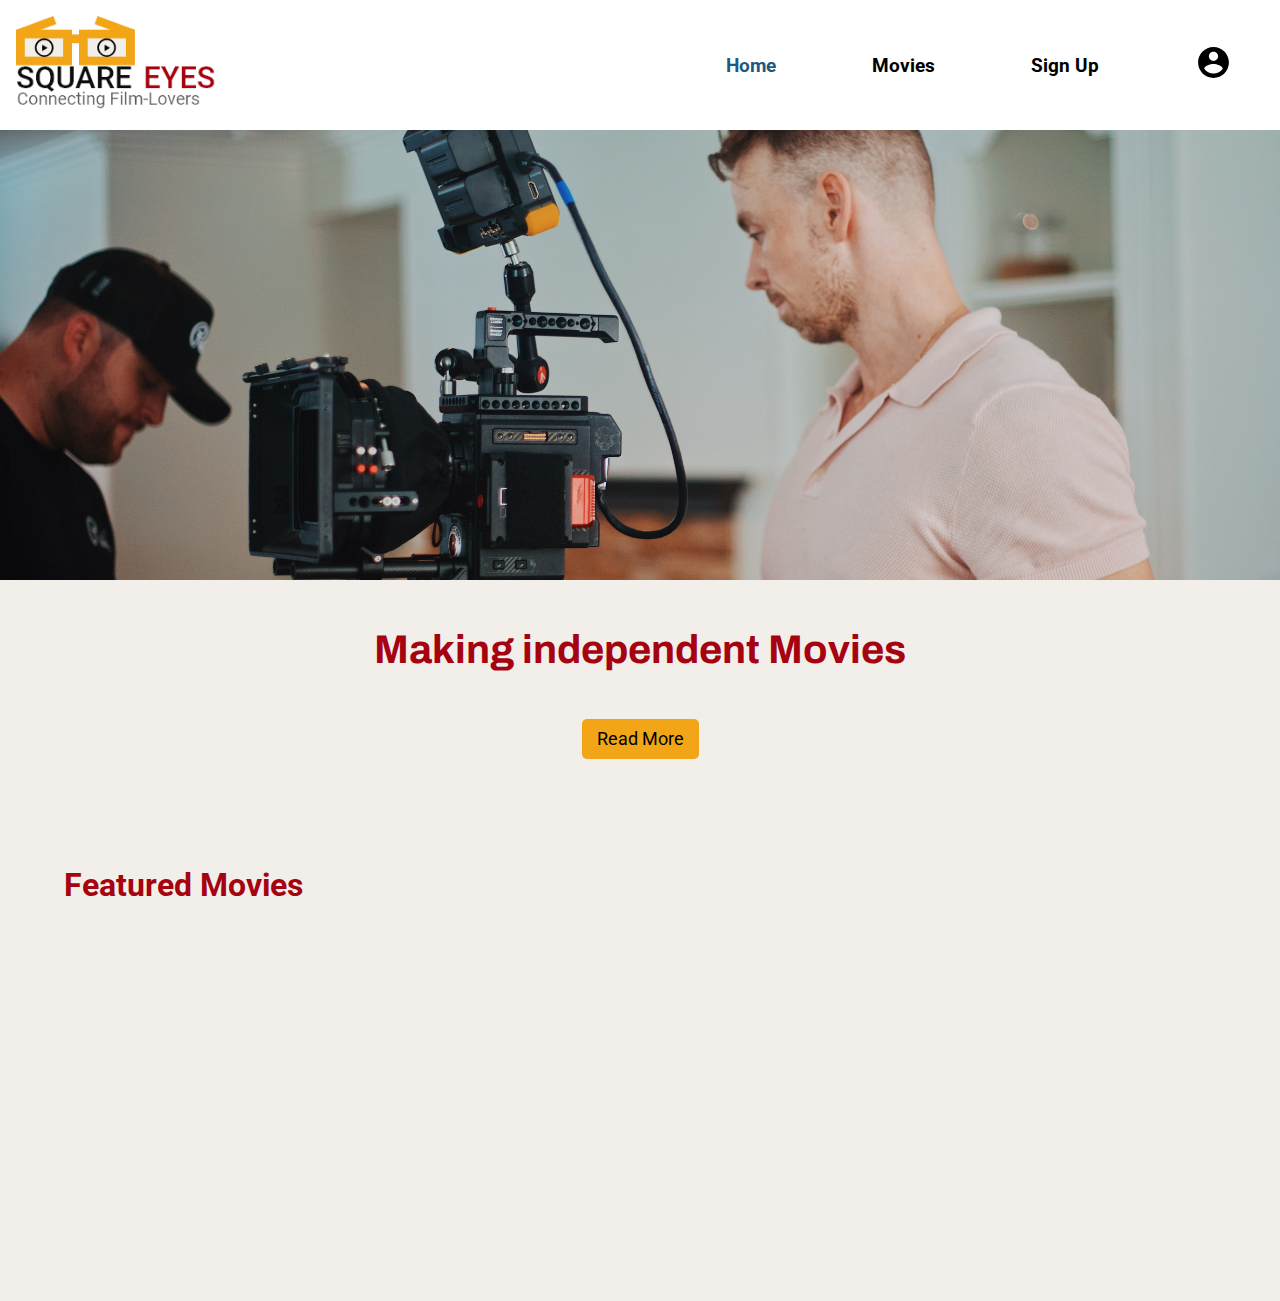
==== commit 8e62da04: "Added hamburger menu to every page" ====
--- a/index.html
+++ b/index.html
@@ -29,9 +29,7 @@
     <div>
       <a href="index.html"><img class="logo" src="images/SquareEyesLogo.png" alt="Square Eyes Logo"></a>
     </div>
-
     <button class="nav-toggle" aria-controls="links" aria-expanded="false"></button>
-    
     <nav>
       <ul id="links" data-visible="false" class="links">
         <li><a href="index.html" class="active">Home</a></li>
@@ -40,9 +38,7 @@
         <li><a href="account.html"><img class="profile-pic" src="images/account_circle_black_24dp.svg" alt="Profile picture"></a></li>
       </ul>
     </nav>
-
   </header>
-
   <main>
     <div class="welcome-container"></div>
     <div class="welcome-text">
--- a/styles/styles.css
+++ b/styles/styles.css
@@ -39,7 +39,7 @@
 }
 
 .logo {
-  max-width: 130px;
+  max-width: 200px;
   margin: 1rem;
 }
 
@@ -58,9 +58,9 @@
   display: flex;
   list-style: none;
   align-items: center;
-  padding: 0;
+  padding: 0 2rem 0 0;
   margin: 0;
-  gap: 1rem;
+  gap: 4rem;
 }
 
 .links a {
@@ -423,6 +423,20 @@
 
 /* Media Queries */
 @media (max-width: 820px) {
+  header {
+    position: fixed;
+    top: 0;
+    width: 100%;
+  }
+
+  main {
+    margin-top: 8rem;
+  }
+
+  .logo {
+    width: 140px;
+  }
+
   .links {
     position: fixed;
     inset: 0 0 0 50%;
@@ -448,7 +462,7 @@
     background-size: cover;
     border: none;
     width: 2rem;
-    aspect-ratio: 1;
+    height: 2rem;
     top: 2rem;
     right: 2rem;
   }
@@ -458,13 +472,14 @@
     background-repeat: no-repeat;
     background-size: cover;
     width: 2rem;
-    aspect-ratio: 1;
+    height: 2rem;
   }
 
   .moviecard {
     width: 70%;
   }
 
+  h1,
   h2 {
     text-align: center;
   }
@@ -531,7 +546,8 @@
 }
 
 @media screen and (max-width: 550px) {
-  main {
+  main h1,
+  main h2 {
     text-align: center;
   }
 
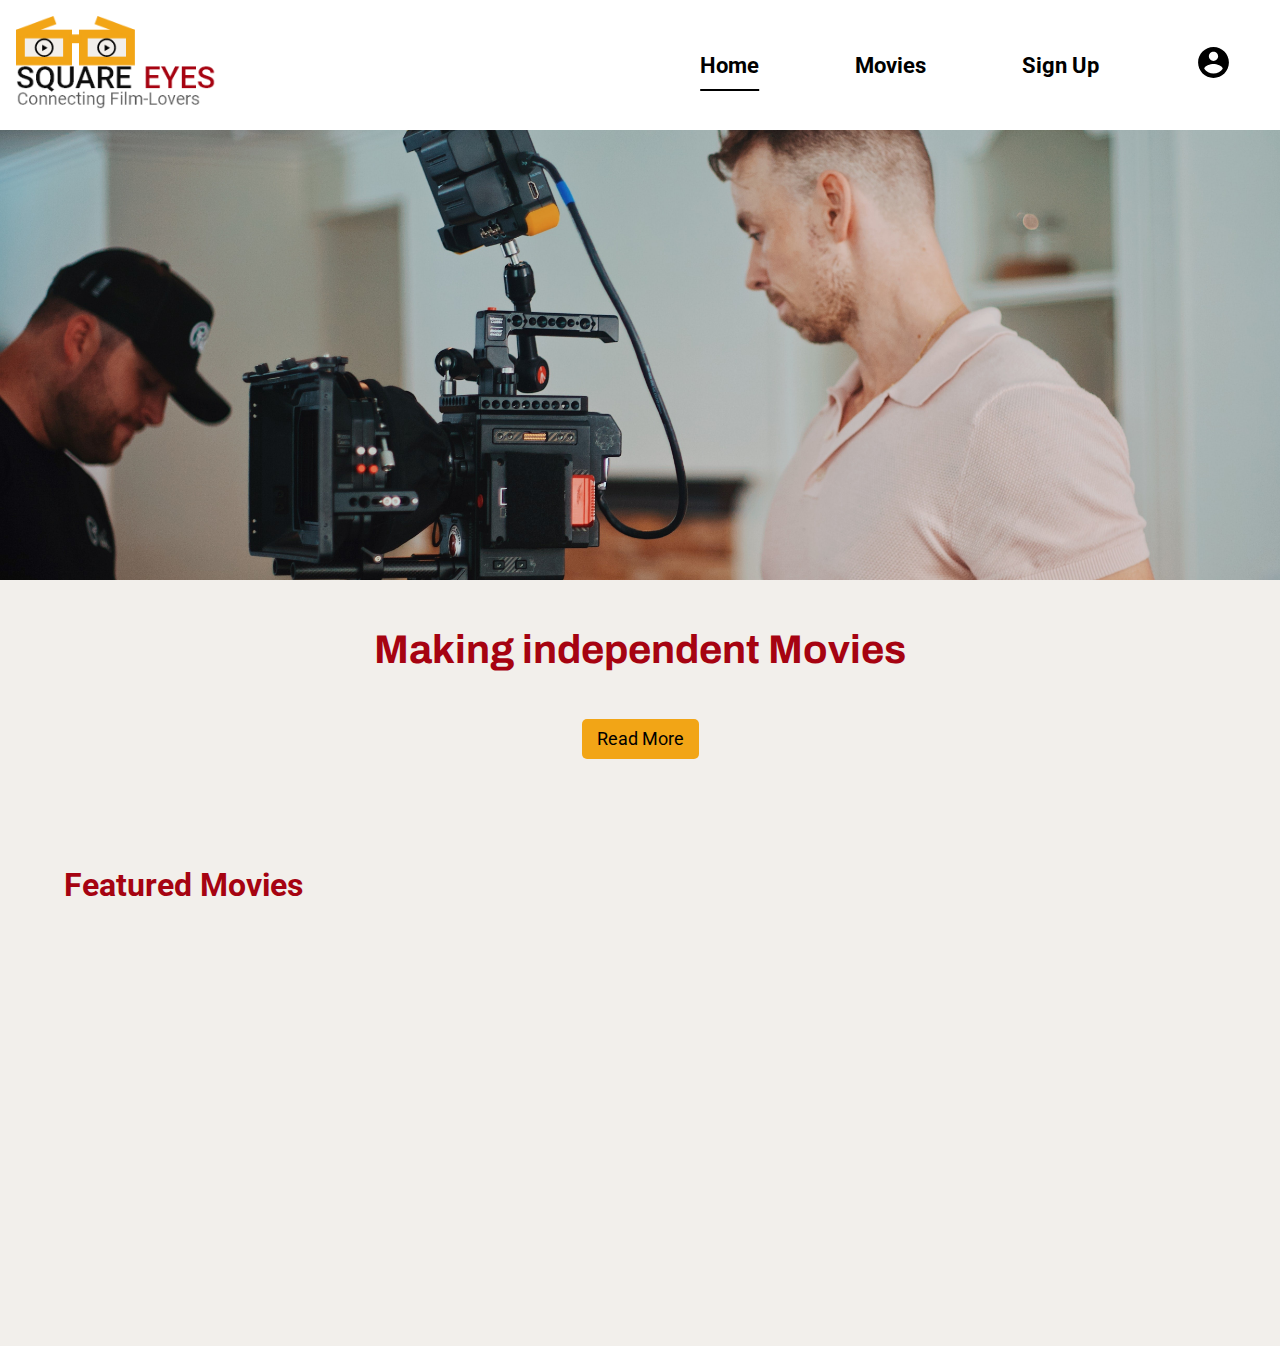
==== commit 789fa473: "Made movies page responsive" ====
--- a/index.html
+++ b/index.html
@@ -35,7 +35,8 @@
         <li><a href="index.html" class="active">Home</a></li>
         <li><a href="movies.html">Movies</a></li>
         <li><a href="sign-up.html">Sign Up</a></li>
-        <li><a href="account.html"><img class="profile-pic" src="images/account_circle_black_24dp.svg" alt="Profile picture"></a></li>
+        <li><a href="account.html"><img class="profile-pic" src="images/account_circle_black_24dp.svg"
+              alt="Profile picture"></a></li>
       </ul>
     </nav>
   </header>
@@ -51,10 +52,11 @@
     </section>
     <section class="recommended-container">
       <h2>Recommended Movies</h2>
-      <div class="recommended-movies"></div></section>
+      <div class="recommended-movies"></div>
+    </section>
   </main>
   <footer>
-    <a href="#">Contact Us</a>
+    <h3>Contact Us</h3>
     <div class="contact">
       <p>E-mail</p>
       <p>Address</p>
--- a/styles/styles.css
+++ b/styles/styles.css
@@ -50,8 +50,8 @@
 }
 
 .main-nav a {
-  font-weight: bold;
-  font-size: 1.2rem;
+  font-weight: 700;
+  font-size: 1.4rem;
 }
 
 .links {
@@ -78,6 +78,10 @@
 a {
   color: black;
   text-decoration: none;
+}
+
+a:hover {
+  color: #1d5982;
 }
 
 footer {
@@ -95,40 +99,14 @@
   padding-right: 20px;
 }
 
-a:hover {
-  color: #1d5982;
-}
-
 .active {
-  color: #1d5982;
+  text-decoration: underline;
+  text-underline-offset: 1rem;
 }
 
 img {
   border-radius: 5px;
   margin-top: 0px;
-}
-
-.featured-movies,
-.recommended-movies,
-.new-movies,
-.top-rated-movies,
-.coming-soon-movies {
-  display: grid;
-  grid-template-columns: repeat(4, 1fr);
-  gap: 2rem;
-  margin: 0 auto 4rem;
-}
-
-.moviecard {
-  width: 70%;
-}
-
-.moviecard a {
-  font-size: 1.3rem;
-}
-
-.moviecard img {
-  width: 100%;
 }
 
 /* Home Page */
@@ -171,12 +149,66 @@
 }
 
 .featured-container,
-.recommended-container,
-.new-container,
-.top-rated-container,
-.coming-soon-container {
+.recommended-container {
   width: 90%;
   margin: 0 auto 5rem;
+}
+
+.featured-movies,
+.recommended-movies {
+  display: grid;
+  grid-template-columns: repeat(4, 1fr);
+  gap: 2rem;
+  margin: 0 auto 4rem;
+}
+
+.moviecard {
+  width: 70%;
+}
+
+.moviecard a {
+  font-size: 1.3rem;
+}
+
+.moviecard img {
+  width: 100%;
+}
+
+/* Movies Page */
+
+.search {
+  display: flex;
+  align-items: center;
+  gap: 1rem;
+  margin: 0 auto 3rem;
+  width: 30rem;
+}
+
+.search-button,
+.back-button {
+  padding: 1em;
+  border: none;
+  border-radius: 3px;
+  cursor: pointer;
+  background-color: #f2a516;
+}
+
+.search-button:hover,
+.back-button:hover {
+  color: white;
+}
+
+.back-button {
+  display: none;
+}
+
+.movies-container {
+  display: grid;
+  grid-template-columns: repeat(5, 1fr);
+  grid-template-rows: repeat(3, 1fr);
+  gap: 1rem;
+  width: 90%;
+  margin: auto;
 }
 
 /* Movie-Title Page */
@@ -422,6 +454,7 @@
 }
 
 /* Media Queries */
+
 @media (max-width: 820px) {
   header {
     position: fixed;
@@ -435,6 +468,10 @@
 
   .logo {
     width: 140px;
+  }
+
+  .active {
+    text-underline-offset: 0.5rem;
   }
 
   .links {
@@ -460,6 +497,7 @@
     background: url(/images/menu_black_24dp.svg);
     background-repeat: no-repeat;
     background-size: cover;
+    cursor: pointer;
     border: none;
     width: 2rem;
     height: 2rem;
@@ -469,14 +507,7 @@
 
   .nav-toggle[aria-expanded="true"] {
     background: url(/images/close_black_24dp.svg);
-    background-repeat: no-repeat;
     background-size: cover;
-    width: 2rem;
-    height: 2rem;
-  }
-
-  .moviecard {
-    width: 70%;
   }
 
   h1,
@@ -488,16 +519,22 @@
     height: 250px;
   }
 
+  /* Movies Page */
+
+  .search {
+    width: 80%;
+    margin: 0 auto 2rem;
+  }
+
   .featured-movies,
   .recommended-movies,
-  .new-movies,
-  .top-rated-movies,
-  .coming-soon-movies {
+  .movies-container {
     grid-template-columns: repeat(2, 1fr);
     justify-items: center;
   }
 
   /* Movie Title Page */
+
   .movie-page,
   .title-info {
     display: flex;
@@ -518,6 +555,7 @@
   }
 
   /* Account Page */
+
   .account-links ul {
     display: flex;
     flex-direction: column;
@@ -551,26 +589,24 @@
     text-align: center;
   }
 
+  .welcome-container {
+    height: 150px;
+  }
+
   .featured-movies,
   .recommended-movies,
-  .new-movies,
-  .top-rated-movies,
-  .coming-soon-movies {
+  .movies-container {
     grid-template-columns: 1fr;
     width: 70%;
   }
 
   .moviecard {
-    width: 100%;
+    width: 80%;
     margin-bottom: 2rem;
   }
 
   .play-movie {
     width: 80%;
-  }
-
-  .welcome-container {
-    height: 150px;
   }
 
   .rent .cta-yellow {
